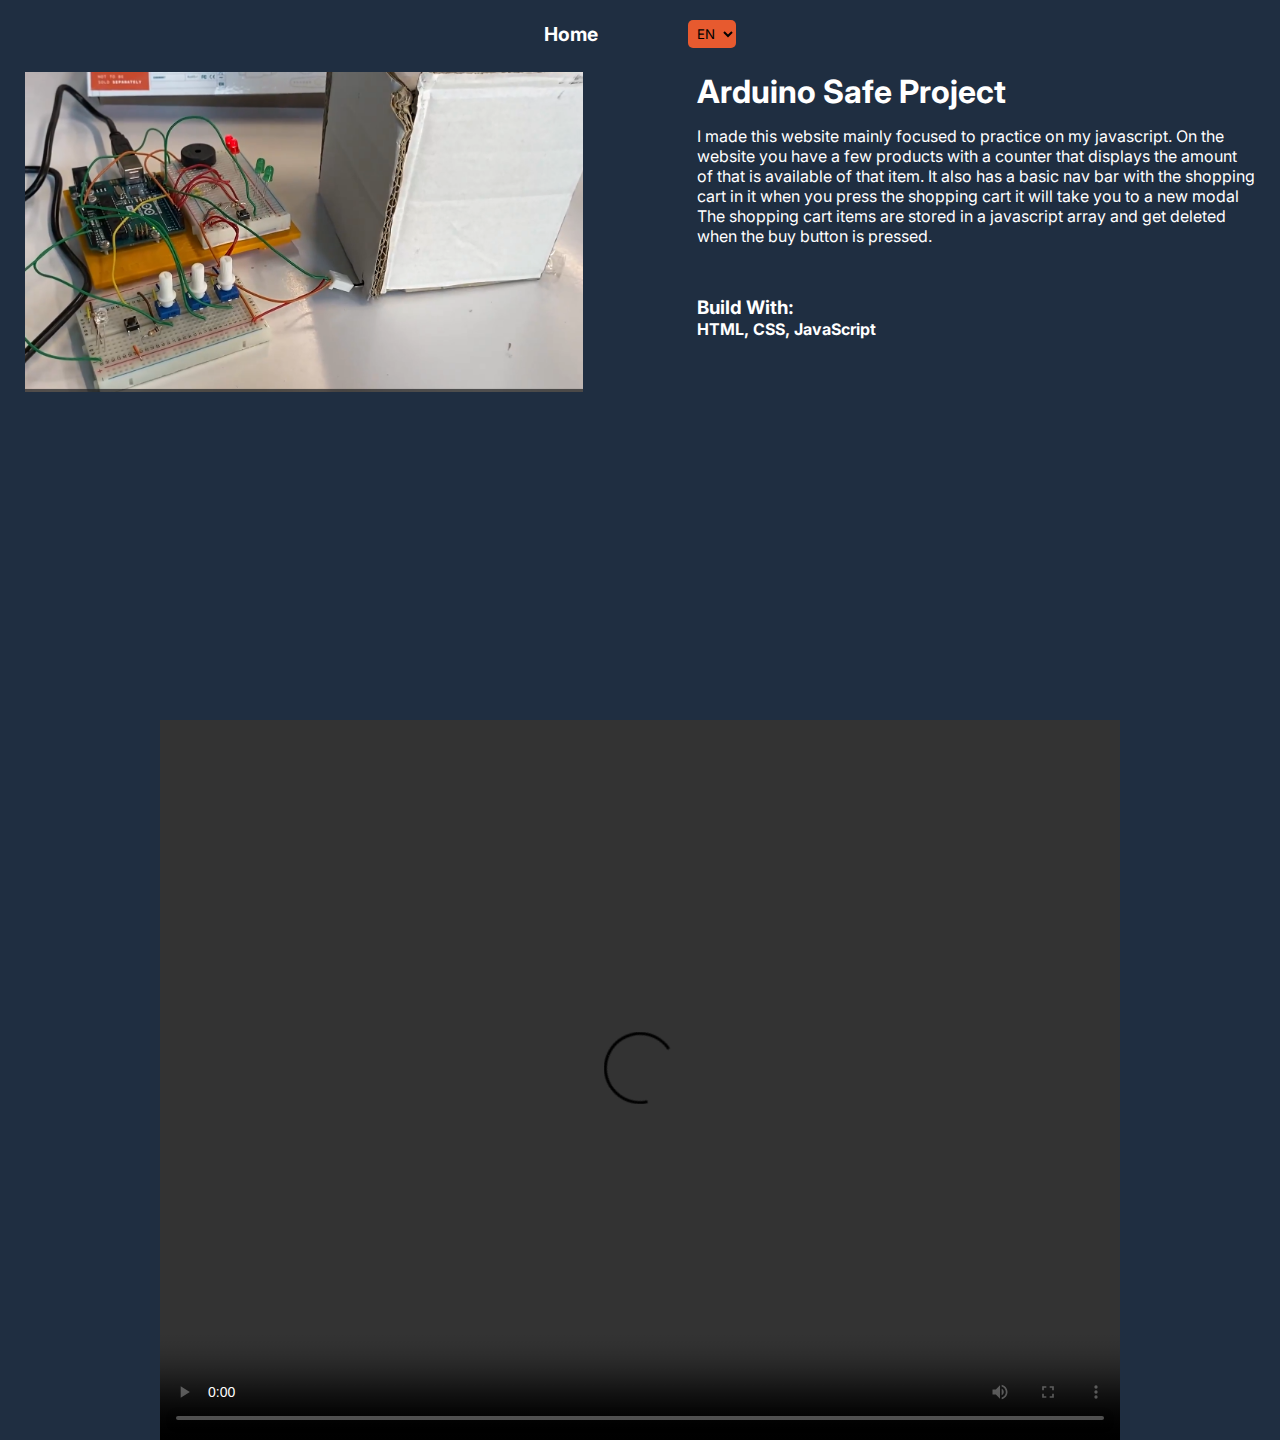
==== pages/arduino.html @ 1c3659e5 "added a project page & changed nav menu on phone" ====
<!doctype html>
<html lang="en">
<head>
    <meta charset="UTF-8">
    <meta name="viewport"
          content="width=device-width, user-scalable=no, initial-scale=1.0, maximum-scale=1.0, minimum-scale=1.0">
    <meta http-equiv="X-UA-Compatible" content="ie=edge">
    <title>Webshop Project</title>
    <link rel="stylesheet" href="../styles.css">
</head>
<body>
<div id="project">
    <div id="header">
        <div id="navmenuProjects">
            <li class="nav-item nav-menuItem"><a class="translatable" data-key="navHome" href="../index.html">Home</a></li>
        </div>
        <select class="language-selectorProjects">
            <option value="en">EN</option>
            <option value="nl">NL</option>
        </select>
    </div>
    <div id="projectPhoto">
        <img src="../img/arduino.png">
    </div>
    <div id="projectText">
        <h1>Arduino Safe Project</h1>
        <p class="translatable" data-key="webshopPara">I made this website mainly focused to practice on my javascript.<br>
            On the website you have a few products with a counter that displays the amount of that is available of that item.<br>
            It also has a basic nav bar with the shopping cart in it when you press the shopping cart it will take you to a new modal<br>
            The shopping cart items are stored in a javascript array and get deleted when the buy button is pressed.</p>
        <div class="buildWith">
            <h3 class="translatable" data-key="buildWith">Build With:</h3>
            <h4>HTML, CSS, JavaScript</h4>
        </div>
    </div>
</div>
<div id="projectVideo">
    <video  width="960" height="720" controls>
        <source src="../img/Sequence01.mp4" type="video/mp4">
    </video>
    <script src="../projects.js"></script>
</div>
</body>
</html>
---- styles.css ----
@import url('https://fonts.googleapis.com/css2?family=Inter:wght@400;700&display=swap');

*{
    margin: 0;
    padding: 0;
    font-family: 'Inter', sans-serif;
}

html{
    scroll-behavior: smooth;
}

body{
    background-color: #1f2e41;
}


a{
    text-decoration: none;
    color: #FFF;
}

#header a{
    position: relative;
}

#header a::before {
    content: '';
    position: absolute;
    width: 100%;
    height: 4px;
    border-radius: 4px;
    background-color: #E75A2F;
    top: 24px;
    left: 0;
    transform-origin: right;
    transform: scaleX(0);
    transition: transform .3s ease-in-out;
}

#header a:hover::before {
    transform-origin: left;
    transform: scaleX(1);
}

#home{
    height: 100vh;
    max-width: 1124px;
    margin: auto;
}

#navmenu {
    display: flex;
    justify-content: center;
    align-items: center;
}

#navmenuProjects {
    display: flex;
    justify-content: center;
    align-items: center;
}



#header {
    display: flex;
    justify-content: center;
    align-items: center;
    padding: 20px 75px;
    position: absolute;
    top: 0;
    left: 0;
    right: 0;
    z-index: 1002;
}

#header.is-sticky {
    position: fixed;
    animation: slideDown 0.35s ease-out;
    backdrop-filter: blur(10px);
  }
  
  @keyframes slideDown {
    from {
      transform: translateY(-100%);
    }
    to {
      transform: translateY(0);
    }
  }

.blur-phone{
    backdrop-filter: blur(10px);
}

.nav-item{
    font-size: 1.2rem;
    list-style-type: none;
    font-weight: bold;
    padding-right: 90px;
}

.nav-menu{
    display: none;
}

#language-selector{
    background-color: #E75A2F;
    padding: 5px;
    border: none;
    border-radius: 5px;
}

.language-selectorProjects{
    background-color: #E75A2F;
    padding: 5px;
    border: none;
    border-radius: 5px;
}

#introduction{
    display: flex;
    justify-content: center;
    align-items: center;
    height: 100vh;
    background-color: #1f2e41;
}

#in-text{
    display: flex;
    flex-direction: column;
    align-items: start;
    justify-content: center;
    width: 50%;
    white-space: pre;
}

.welcome-msg{
}

@keyframes float {
	0% {
		transform: translatey(0px);
	}
	50% {
		transform: translatey(-20px);
	}
	100% {
		transform: translatey(0px);
	}
}

#in-img{
    display: flex;
    align-items: center;
    justify-content: end;
    width: 50%;
	overflow: hidden;
	transform: translatey(0px);
	animation: float 5s ease-in-out infinite;
}

#in-img img{
    width: 80%;
    height: fit-content;
}


#in-buttons{
    display: flex;
    flex-direction: row;
    gap: 10%;
    padding: 10% 0 10% 0;
}

.btn-resume{
    border: none;
    padding: 1rem 2.5rem;
    background-color: #E75A2F;
    text-decoration: none;
    border-radius: 50px;
    color: #1f2e41;
    font-weight: bold;
    font-size: 1rem;
    cursor: pointer;
}

.btn-contact{
    padding: 1rem 2.5rem;
    border: 3px solid #E75A2F;
    background-color: transparent;
    text-decoration: none;
    border-radius: 50px;
    color: #FFFFFF;
    font-weight: bold;
    font-size: 1rem;
    cursor: pointer;
}

.welcome-msg{
    font-size: 3rem;
    color: #FFFFFF;
}

#aboutMe{
    display: flex;
    flex-direction: row;
    height: 100vh;
    max-width: 1124px;
    margin: auto;
    color: #FFFFFF;
}

#ab-img{
    display: flex;
    flex-direction: column;
    justify-content: center;
    width: 50%;
    height: 100%;
}

#ab-text{
    display: flex;
    align-items: center;
    justify-content: center;
    flex-direction: column;
    width: 50%;
    height: 100%;
}

#ab-inner{
    display: flex;
    flex-direction: column;
    justify-content: start;
    padding: 20px;
}

#ab-inner h3{
    padding: 15px 0 15px 0;
    font-size: 1rem;
}

#ab-line{
    height: 4px;
    width: 100%;
    border-radius: 50px;
    margin: 10px 0px 10px 0px;
    background-color: #E75A2F;
}

#skills{
    height: 100vh;
    max-width: 1124px;
    margin: auto;
    color: #FFFFFF;
}

#sk-head{
    display: flex;
    flex-direction: column;
    justify-content: center;
    align-items: center;
    padding: 4%;
}

#sk-line{
    height: 4px;
    width: 10%;
    border-radius: 50px;
    margin: 10px 0px 10px 0px;
    background-color: #E75A2F;
}

.cards{
  display: grid;
  grid-template-columns: 33.3% 33.3% 33.3%;
  grid-template-rows: 210px 45px 210px;
  grid-template-areas: 
    "card1 card2 card3"
    ". . ."
    "card4 card5 card6";
}

.cards > div{
    display: flex;
    flex-direction: column;
    align-items: center;
    justify-content: center;
    text-align: center;
}

.card1{
    grid-area: card1;
}

.card2{
    grid-area: card2;
}

.card3{
    grid-area: card3;
}

.card4{
    grid-area: card4;
}

.card5{
    grid-area: card5;
}

.card6{
    grid-area: card6;
}

.cards div i, .cards div h1, .cards div p {
    padding-top: 18px;
}



#projects{
    /*display: flex;*/
    /*justify-content: center;*/
    position: relative;
    max-width: 1124px;
    margin: auto;
    color: #FFFFFF;
}

#carouselButtons{

}

#projectSlider{
    display: flex;
    justify-content: center;
}

#p-header{
    display: flex;
    flex-direction: column;
    align-items: center;
    padding: 10%;
}

.p-line{
    height: 4px;
    width: 15%;
    border-radius: 50px;
    margin: 10px 0px 10px 0px;
    background-color: #E75A2F;
}

#carousel {
    display: flex;
    justify-content: start;
    align-items: center;
    overflow: hidden;
    width: 1000px;
    height: 564px; /* Adjust the height as needed */
    border-radius: 20px;
}

#carousel img {
    max-width: 100%;
    height: auto;
    width: auto; /* Allow the image to adjust proportionally */
    cursor: pointer;
}


.carousel-container{
    display: flex;
    flex-direction: row;
    transition: transform 0.5s ease-in-out;
}

.carouselImage {
    /*width: 100%;*/
    /*max-width: 100%;*/
    /*height: auto;*/
    /*transition: transform 0.5s ease-in-out;*/
}

.btn-previous,
.btn-next {
    position: absolute;
    top: 60%;
    transform: translateY(-50%);
    background-color: rgba(0, 0, 0, 0.5);
    color: #fff;
    border: none;
    border-radius: 50%;
    width: 40px;
    height: 40px;
    font-size: 20px;
    cursor: pointer;
}

.btn-previous {
    left: 10px;
}

.btn-next {
    right: 10px;
}

#contact{
    height: 90vh;
    max-width: 1124px;
    margin: auto;
    color: #ffffff;
}

#c-header{
    display: flex;
    flex-direction: column;
    align-items: center;
    padding: 56px;
}

.c-line{
    height: 4px;
    width: 15%;
    border-radius: 50px;
    margin: 10px 0px 10px 0px;
    background-color: #E75A2F;
}

#contactForm{
    display: flex;
    flex-direction: column;
    justify-content: center;
    width: 50%;
    margin: auto;
    color: #D9D9D9;
}

.formDetails{
    height: 60px;
    border-radius: 5px;
    padding: 5px;
}

#message{
    height: 130px;
    border-radius: 5px;
    padding: 5px;
}

textarea {
    resize: none;
}

.btn-submit{
    border: none;
    padding: 1rem 2.5rem;
    background-color: #E75A2F;
    text-decoration: none;
    border-radius: 50px;
    color: #1f2e41;
    font-weight: bold;
    font-size: 1rem;
    margin: 20px;
    cursor: pointer;
}

#footer{
    max-width: 1124px;
    margin: auto;
    height: 10vh;
    color: #ffffff;
    display: flex;
    flex-direction: row;
    align-items: center;
    justify-content: space-between;
}

#footer i{
    padding: 5px;
}

/*Extra Pages*/

#project{
    display: flex;
    flex-direction: row;
    align-items: center;
    gap: 5%;
    height: 80vh;
    width: 100%;
}

#projectPhoto{
    justify-content: center;
    align-items: flex-start;
    width: 50%;
    height: 80%;
    margin: 25px;
}

#projectText{
    width: 50%;
    height: 80%;
    display: flex;
    flex-direction: column;
    justify-content: flex-start;
    gap: 15px;
    color: #ffffff;
    margin: 25px;
}

#projectText a {
    font-weight: bold;
    text-decoration: underline;
    color: #e75a2f;
}

#projectPhoto img{
    width: 100%;
    height: fit-content;
}

.buildWith{
    margin-top: 35px;
}

#projectVideo{
    height: 80vh;
    display: flex;
    justify-content: center;
    align-items: center;
}

.fa-github{
    color: #FFFFFF;
}

.fa-linkedin{
    color: #FFFFFF;
}

.fa-github:hover{
    color: #e75a2f;
}

.fa-linkedin:hover{
    color: #e75a2f;
}

@media screen and (max-width: 950px) {
    #navmenu {
        flex-direction: row;
    }
    #header {
        padding: 10px;
    }
    .nav-item {
        padding-right: 30px;
    }
    #aboutMe{
        flex-direction: column;
        align-items: center;
        justify-content: center;
    }
    #ab-img{
        display: flex;
        align-items: center;
        width: 100%;
    }
    #ab-text{
        display: flex;
        align-items: center;
        width: 100%;
    }
    #in-img img{
        width: 300px;
        height: fit-content;
    }
    #ab-img img{
        width: 400px;
        height: fit-content;
    }
    #skills{
        height: 80vh;
    }
    #sk-head{
        padding: 0;
    }
    .btn-next{
        z-index: 1000;
    }
    .btn-previous{
        z-index: 1000;
    }
    #footer{
        padding: 20px;
    }
}

@media screen and (max-width: 600px){
    #header{
        flex-direction: column;
        align-items: center;
    }
    #navmenu{
        display: none;
    }
    #navmenu li{
        text-align: center;
    }
    .nav-item{
        padding: 10px;
    }
    #language-selector{
        display: none;
    }
    .nav-menu{
        display: initial;
        margin-left: auto;
    }
    #introduction{
        flex-direction: column-reverse;
        align-items: center;
    }
    #in-img{
        display: flex;
        justify-content: center;
        height: 80%;
        width: 100%;
    }
    #in-text{
        display: flex;
        justify-content: flex-end;
        align-items: center;
        width: 100%;
        text-align: center;
    }
    .welcome-msg{
        font-size:3rem;
    }
    #in-buttons{
        flex-direction: column;
        gap: 10px;
    }
    #ab-inner{
        display: flex;
        align-items: center;
    }
    #ab-img img{
        width: 300px;
        height: fit-content;
    }
    #ab-head{
        font-size: 1.6rem;
    }
    #ab-line{
        width: 25%;
    }
    #ab-text h3{
        font-size: 1.2rem;
    }
    #ab-text p{
        font-size: 1.3rem;
    }
    #sk-head{
        font-size: 1.6rem;
    }
    #sk-line{
        width: 25%;
    }
    #skills{
        height: fit-content;
    }
    #p-header{
        font-size: 1.6rem;
    }
    .p-line{
        width: 35%;
    }
    .cards{
        grid-template-columns: 100%;
        grid-template-rows: 210px;
        grid-template-areas: 
        "card1"
        "card2"
        "card3"
        "card4"
        "card5"
        "card6";
    }
    .cards div{
        padding: 20px 0 20px 0;
    }
    .cards p{
        font-size: 1.3rem;
    }
    #carousel{
        height: 400px;
    }
    .btn-previous{
        top: 97%;
        left: 35%;
    }
    .btn-next{
        top: 97%;
        right: 35%;
    }
    #c-header{
        font-size: 1.6rem;
        padding: 20% 0 10% 0;
    }
    .c-line{
        width: 35%;
    }
    .formDetails{
        height: 60px;
    }
    #contact{
        height: 90vh;
    }
    #contactForm{
        padding: 40px 0 40px 0;
        width: 80%;
    }
    #footer{
        flex-direction: column-reverse;
        height: 10vh;
    }
    #footer h4{
        font-size: 0.8rem;
    }
    #project{
        flex-direction: column;
        align-items: center;
    }
    #projectPhoto{
        height: 50vh;
        width: 100%;
        display: flex;
        align-items: center;
    }
    #projectPhoto img{
        width: 90%;
        height: fit-content;
    }
    #projectText{
        width: 90%;
        height: 50vh;
    }
}
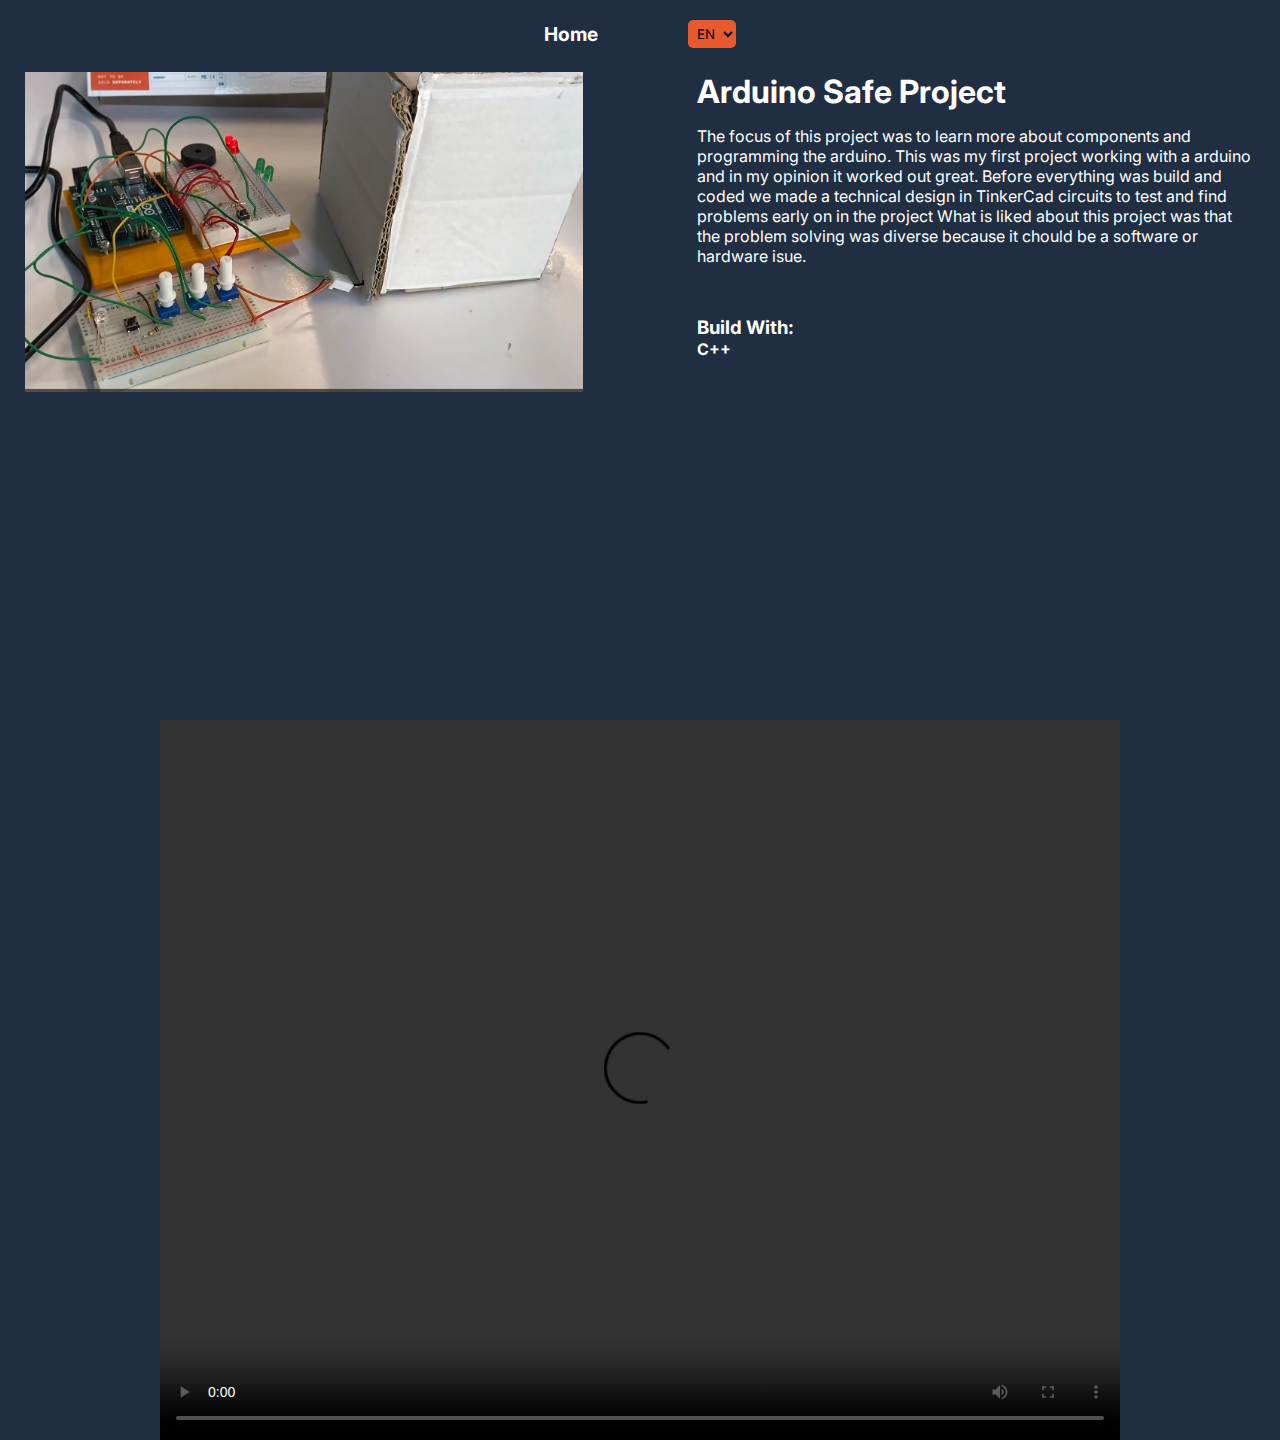
==== commit ef65a3b6: "Added translations & added new projects to carousel" ====
--- a/pages/arduino.html
+++ b/pages/arduino.html
@@ -24,13 +24,13 @@
     </div>
     <div id="projectText">
         <h1>Arduino Safe Project</h1>
-        <p class="translatable" data-key="webshopPara">I made this website mainly focused to practice on my javascript.<br>
+        <p class="translatable" data-key="arduinoPara">I made this website mainly focused to practice on my javascript.<br>
             On the website you have a few products with a counter that displays the amount of that is available of that item.<br>
             It also has a basic nav bar with the shopping cart in it when you press the shopping cart it will take you to a new modal<br>
             The shopping cart items are stored in a javascript array and get deleted when the buy button is pressed.</p>
         <div class="buildWith">
             <h3 class="translatable" data-key="buildWith">Build With:</h3>
-            <h4>HTML, CSS, JavaScript</h4>
+            <h4>C++</h4>
         </div>
     </div>
 </div>
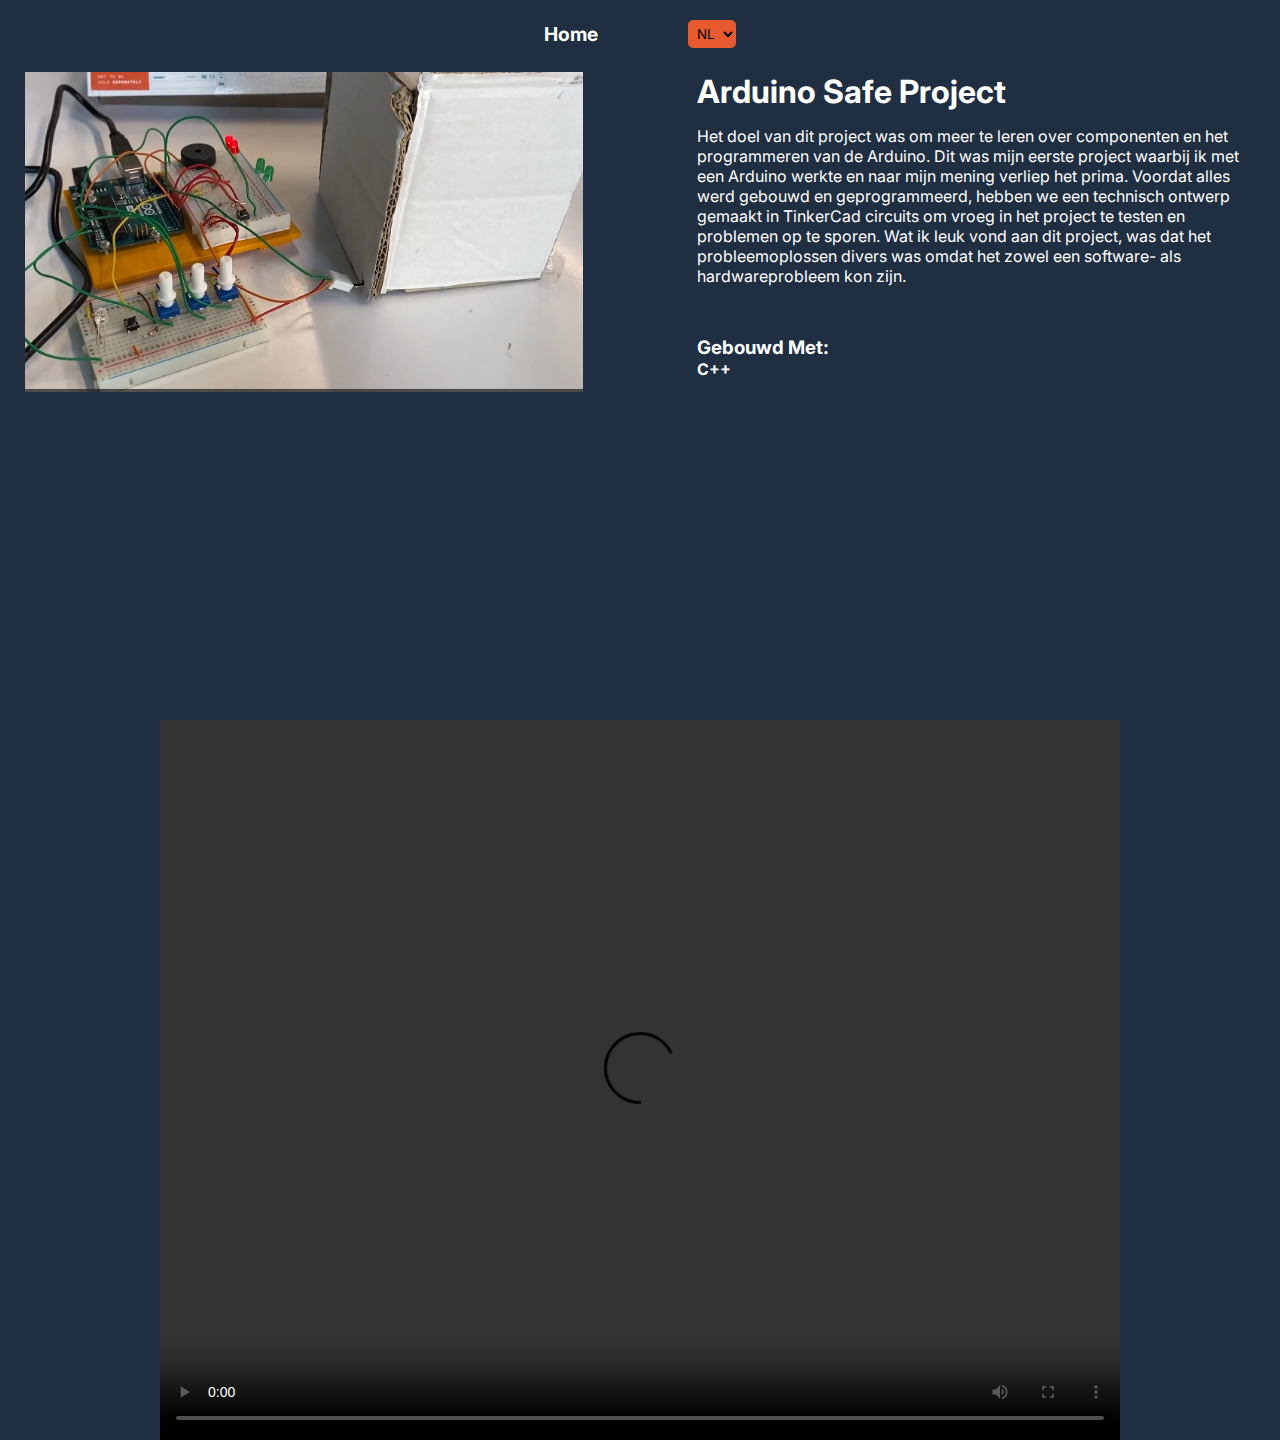
==== commit 6a4124bf: "changed default language for project pages" ====
--- a/pages/arduino.html
+++ b/pages/arduino.html
@@ -15,8 +15,8 @@
             <li class="nav-item nav-menuItem"><a class="translatable" data-key="navHome" href="../index.html">Home</a></li>
         </div>
         <select class="language-selectorProjects">
+            <option value="nl">NL</option>
             <option value="en">EN</option>
-            <option value="nl">NL</option>
         </select>
     </div>
     <div id="projectPhoto">
--- a/styles.css
+++ b/styles.css
@@ -78,7 +78,8 @@
 #header.is-sticky {
     position: fixed;
     animation: slideDown 0.35s ease-out;
-    backdrop-filter: blur(10px);
+    backdrop-filter: blur(10px) contrast(100%);
+    -webkit-backdrop-filter: blur(10px) contrast(100%);
   }
   
   @keyframes slideDown {
@@ -91,7 +92,7 @@
   }
 
 .blur-phone{
-    backdrop-filter: blur(10px);
+    backdrop-filter: blur(10px) contrast(100%);
 }
 
 .nav-item{
@@ -163,6 +164,7 @@
 
 #in-img img{
     width: 80%;
+    border-radius: 50%;
     height: fit-content;
 }
 
@@ -184,6 +186,11 @@
     font-weight: bold;
     font-size: 1rem;
     cursor: pointer;
+    transition: all 0.5s ease;
+}
+
+.btn-resume:hover{
+    scale: 1.05;
 }
 
 .btn-contact{
@@ -196,6 +203,11 @@
     font-weight: bold;
     font-size: 1rem;
     cursor: pointer;
+    transition: all 0.5s ease;
+}
+
+.btn-contact:hover{
+    scale: 1.05;
 }
 
 .welcome-msg{
@@ -353,22 +365,25 @@
     background-color: #E75A2F;
 }
 
-#carousel {
-    display: flex;
-    justify-content: start;
-    align-items: center;
-    overflow: hidden;
-    width: 1000px;
-    height: 564px; /* Adjust the height as needed */
-    border-radius: 20px;
-}
-
 #carousel img {
     max-width: 100%;
-    height: auto;
-    width: auto; /* Allow the image to adjust proportionally */
+    height: auto; /* This will maintain the aspect ratio */
     cursor: pointer;
-}
+    display: block; /* Ensure the images are block-level elements */
+    margin: 0 auto; /* Center the images if needed */
+}
+
+#carousel {
+    display: flex;
+    justify-content: start;
+    align-items: center;
+    overflow: hidden;
+    width: 100%; /* Use 100% to make it responsive */
+    max-width: 1000px; /* Adjust this if you want a max width */
+    height: auto; /* Adjust the height to be auto so it scales with the image */
+    border-radius: 20px;
+}
+
 
 
 .carousel-container{
@@ -395,7 +410,7 @@
     border-radius: 50%;
     width: 40px;
     height: 40px;
-    font-size: 20px;
+    font-size: 15px;
     cursor: pointer;
 }
 
@@ -577,7 +592,7 @@
     }
     #in-img img{
         width: 300px;
-        height: fit-content;
+        height: auto;
     }
     #ab-img img{
         width: 400px;
@@ -604,6 +619,11 @@
     #header{
         flex-direction: column;
         align-items: center;
+        
+    }
+    .blur-phone{
+        backdrop-filter: blur(10px) contrast(100%);
+        -webkit-backdrop-filter: blur(10px) contrast(100%);
     }
     #navmenu{
         display: none;
@@ -692,7 +712,7 @@
         "card6";
     }
     .cards div{
-        padding: 20px 0 20px 0;
+        padding: 20px;
     }
     .cards p{
         font-size: 1.3rem;
